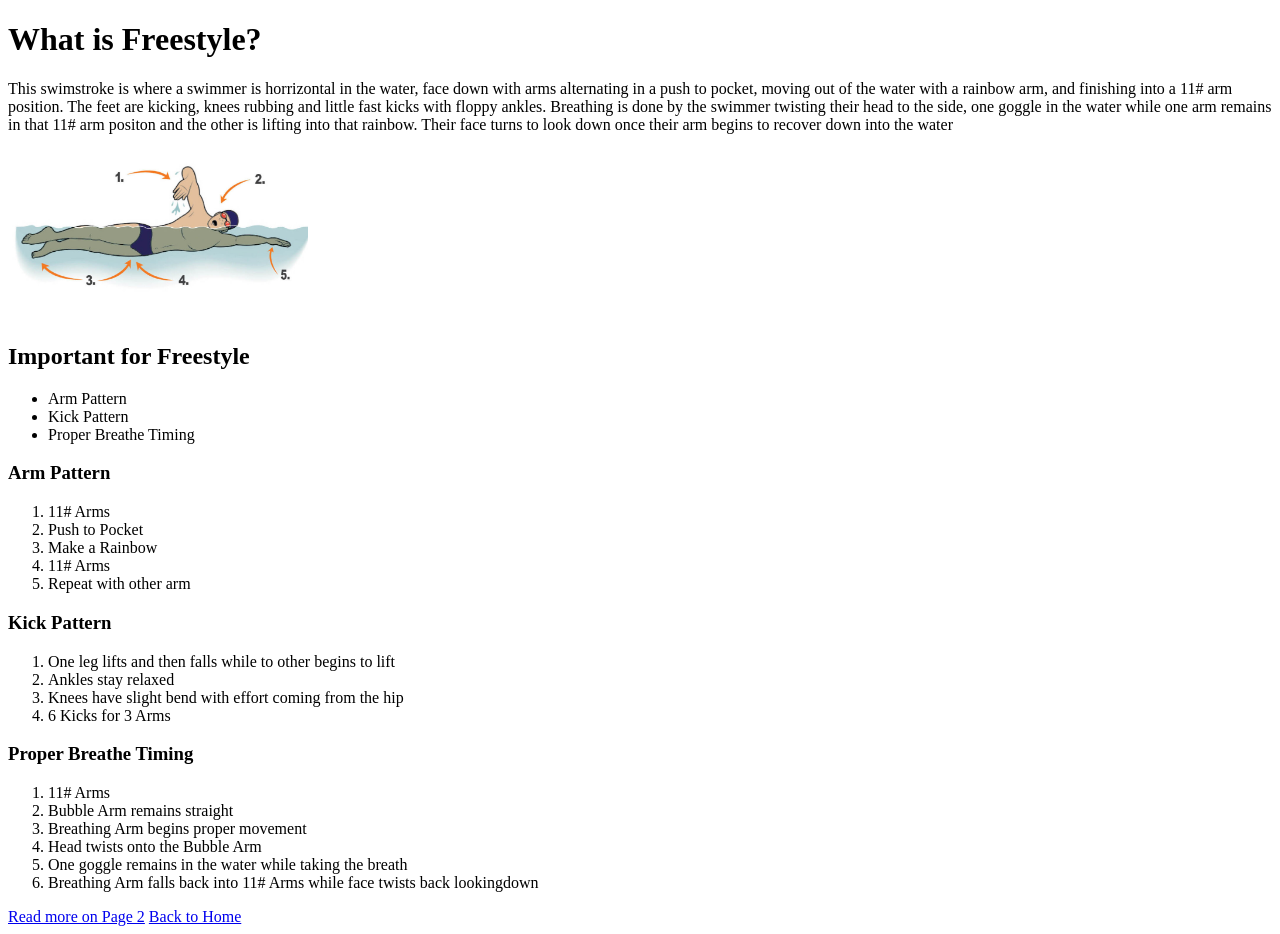
==== page2.html @ becb343f "First Draft" ====
<!DOCTYPE html>
<html>
  <head> 
    <title>All About Freestyle</title> 
  </head> 

<body> 
    <header>
        <!--Main Page Heading-->
        <h1>What is Freestyle?</h1>
    </header>

    <main>
            <p> This swimstroke is where a swimmer
            is horrizontal in the water, face down with arms 
            alternating in a push to pocket, moving out of the water
            with a rainbow arm, and finishing into a 11# arm position.
            The feet are kicking, knees rubbing and little fast kicks with
            floppy ankles. Breathing is done by the swimmer twisting their
            head to the side, one goggle in the water while one arm remains
            in that 11# arm positon and the other is lifting into that rainbow.
            Their face turns to look down once their arm begins to recover down into
            the water
            </p>
            <img src="images/free-visual.jpg" alt="Freestyle Visual" width="300">
 
    <section>
        <!--Main Topic 1-->
        <h2>Important for Freestyle</h2>
            <ul>
                <li>Arm Pattern</li>
                <li>Kick Pattern</li>
                <li>Proper Breathe Timing</li>
            </ul>
    </section>

    <section>
        <!--First Subtopic-->
        <h3>Arm Pattern</h3>
            <ol>
                <li>11# Arms</li>
                <li>Push to Pocket</li>
                <li>Make a Rainbow</li>
                <li>11# Arms</li>
                <li>Repeat with other arm</li>
            </ol>
    </section>

    <section>
        <!--Second Subtopic-->
        <h3>Kick Pattern</h3>
            <ol> 
                <li>One leg lifts and then falls
                while to other begins to lift
                </li>
                <li>Ankles stay relaxed</li>
                <li>Knees have slight bend with effort
                coming from the hip
                </li>
                <li>6 Kicks for 3 Arms</li>
            </ol>
    </section>

    <section>
        <!--Third Subtopic-->
        <h3>Proper Breathe Timing</h3>
            <ol>
                <li>11# Arms</li>
                <li>Bubble Arm remains straight</li>
                <li>Breathing Arm begins proper movement</li>
                <li>Head twists onto the Bubble Arm</li>
                <li>One goggle remains in the water while
                taking the breath
                </li>
                <li>Breathing Arm falls back into 11# Arms while 
                face twists back lookingdown
                </li>
            </ol>
    </main>
    <footer>
        <!--Navigation Link-->
        <a href="page2.html">Read more on Page 2</a>
        <a href="index.html">Back to Home</a>
    </footer>
</body> 
</html>
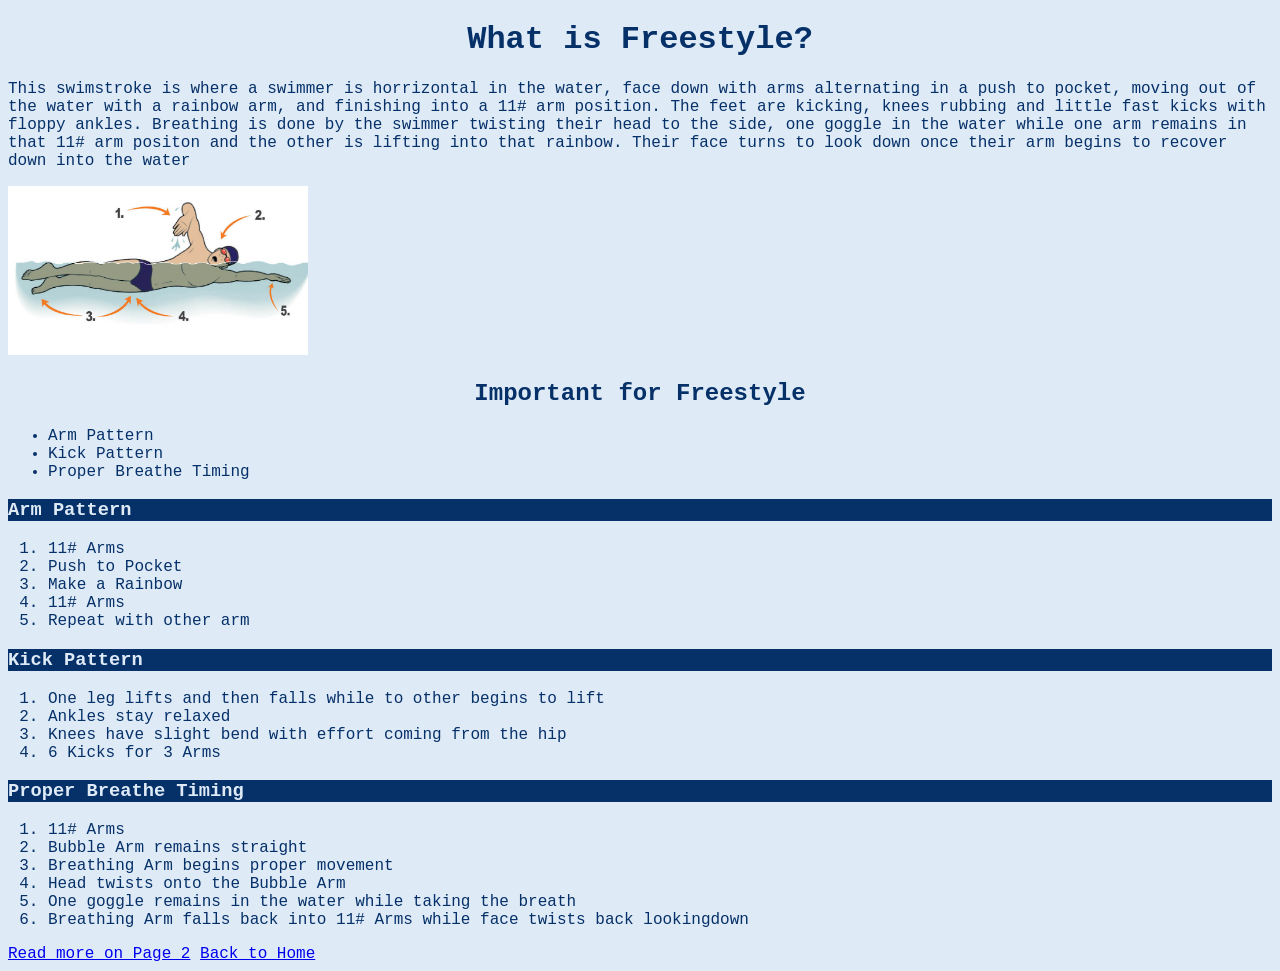
==== commit f048ff9b: "Added classes and ID codes" ====
--- a/page2.html
+++ b/page2.html
@@ -2,6 +2,7 @@
 <html>
   <head> 
     <title>All About Freestyle</title> 
+    <link rel="stylesheet" href="./css/style.css" />
   </head> 
 
 <body> 
@@ -36,7 +37,7 @@
 
     <section>
         <!--First Subtopic-->
-        <h3>Arm Pattern</h3>
+        <h3 class = "highlight">Arm Pattern</h3>
             <ol>
                 <li>11# Arms</li>
                 <li>Push to Pocket</li>
@@ -48,7 +49,7 @@
 
     <section>
         <!--Second Subtopic-->
-        <h3>Kick Pattern</h3>
+        <h3 class = "highlight">Kick Pattern</h3>
             <ol> 
                 <li>One leg lifts and then falls
                 while to other begins to lift
@@ -63,7 +64,7 @@
 
     <section>
         <!--Third Subtopic-->
-        <h3>Proper Breathe Timing</h3>
+        <h3 class = "highlight">Proper Breathe Timing</h3>
             <ol>
                 <li>11# Arms</li>
                 <li>Bubble Arm remains straight</li>
--- a/css/style.css
+++ b/css/style.css
@@ -0,0 +1,18 @@
+body {
+    background-color: #deebf7;
+    font-family: 'Courier New', Courier, monospace;
+    color: #063068 ;
+}
+
+h1, h2{
+    text-align: center;
+}
+
+p {
+    font-size: 16px;
+}
+
+.highlight {
+    background-color: #063068;
+    color: #deebf7;
+}
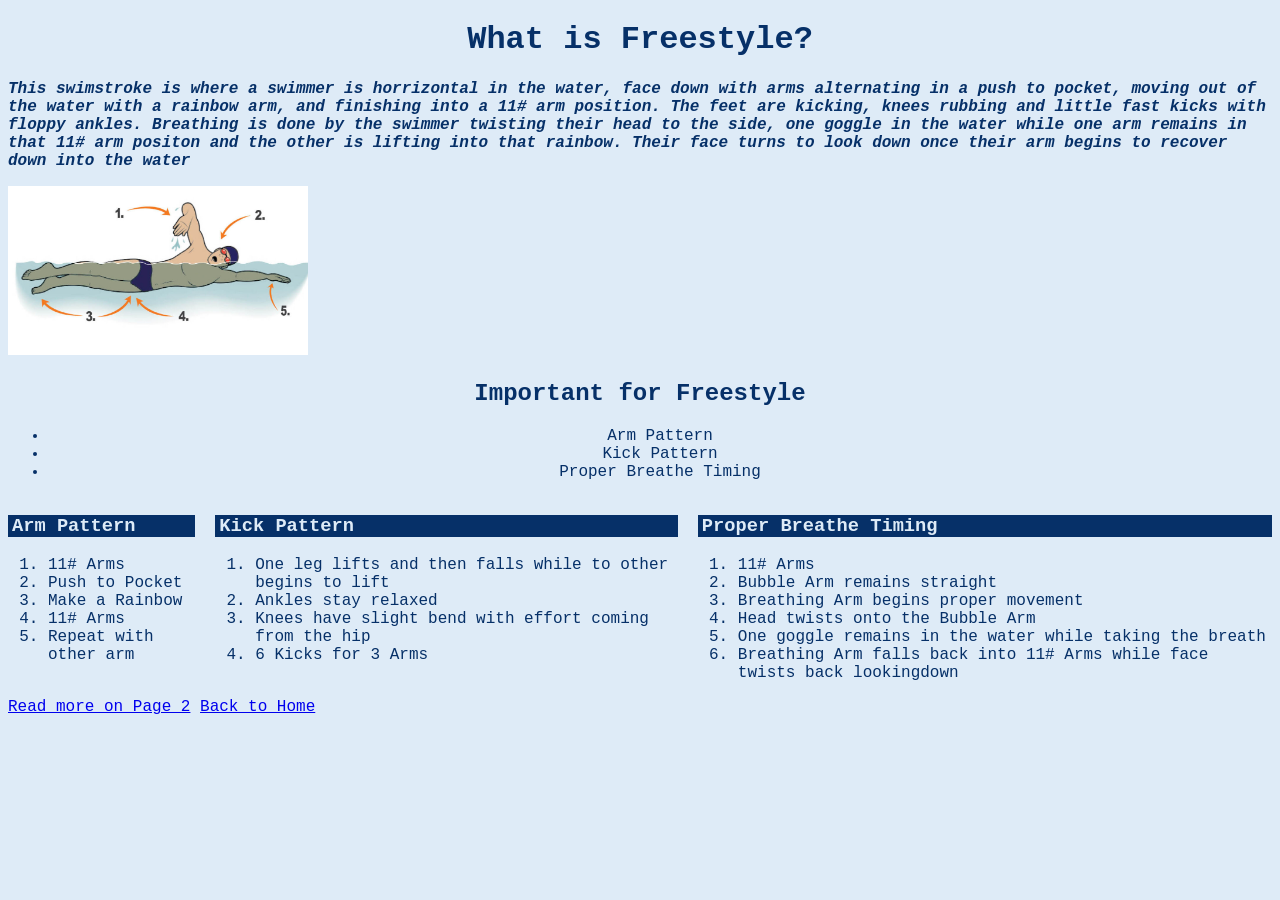
==== commit d1b28d27: "Added styles for main page layout and Flexbox" ====
--- a/page2.html
+++ b/page2.html
@@ -12,7 +12,7 @@
     </header>
 
     <main>
-            <p> This swimstroke is where a swimmer
+            <p id="explain"> This swimstroke is where a swimmer
             is horrizontal in the water, face down with arms 
             alternating in a push to pocket, moving out of the water
             with a rainbow arm, and finishing into a 11# arm position.
@@ -28,55 +28,60 @@
     <section>
         <!--Main Topic 1-->
         <h2>Important for Freestyle</h2>
-            <ul>
+            <ul class = "center">
                 <li>Arm Pattern</li>
                 <li>Kick Pattern</li>
                 <li>Proper Breathe Timing</li>
             </ul>
     </section>
 
-    <section>
-        <!--First Subtopic-->
-        <h3 class = "highlight">Arm Pattern</h3>
-            <ol>
-                <li>11# Arms</li>
-                <li>Push to Pocket</li>
-                <li>Make a Rainbow</li>
-                <li>11# Arms</li>
-                <li>Repeat with other arm</li>
-            </ol>
-    </section>
+    <!--Flexbox-->
+    <div id="free_explained">
+        <section>
+            <!--First Subtopic-->
+            <h3 class = "highlight">Arm Pattern</h3>
+                <ol>
+                    <li>11# Arms</li>
+                    <li>Push to Pocket</li>
+                    <li>Make a Rainbow</li>
+                    <li>11# Arms</li>
+                    <li>Repeat with other arm</li>
+                </ol>
+        </section>
 
-    <section>
-        <!--Second Subtopic-->
-        <h3 class = "highlight">Kick Pattern</h3>
-            <ol> 
-                <li>One leg lifts and then falls
-                while to other begins to lift
-                </li>
-                <li>Ankles stay relaxed</li>
-                <li>Knees have slight bend with effort
-                coming from the hip
-                </li>
-                <li>6 Kicks for 3 Arms</li>
-            </ol>
-    </section>
+        <section>
+            <!--Second Subtopic-->
+            <h3 class = "highlight">Kick Pattern</h3>
+                <ol> 
+                    <li>One leg lifts and then falls
+                    while to other begins to lift
+                    </li>
+                    <li>Ankles stay relaxed</li>
+                    <li>Knees have slight bend with effort
+                    coming from the hip
+                    </li>
+                    <li>6 Kicks for 3 Arms</li>
+                </ol>
+        </section>
 
-    <section>
-        <!--Third Subtopic-->
-        <h3 class = "highlight">Proper Breathe Timing</h3>
-            <ol>
-                <li>11# Arms</li>
-                <li>Bubble Arm remains straight</li>
-                <li>Breathing Arm begins proper movement</li>
-                <li>Head twists onto the Bubble Arm</li>
-                <li>One goggle remains in the water while
-                taking the breath
-                </li>
-                <li>Breathing Arm falls back into 11# Arms while 
-                face twists back lookingdown
-                </li>
-            </ol>
+            
+            <section>
+            <!--Third Subtopic-->
+            <h3 class = "highlight">Proper Breathe Timing</h3>
+                <ol>
+                    <li>11# Arms</li>
+                    <li>Bubble Arm remains straight</li>
+                    <li>Breathing Arm begins proper movement</li>
+                    <li>Head twists onto the Bubble Arm</li>
+                    <li>One goggle remains in the water while
+                    taking the breath
+                    </li>
+                    <li>Breathing Arm falls back into 11# Arms while 
+                    face twists back lookingdown
+                    </li>
+                </ol>
+            </section>
+    </div>  
     </main>
     <footer>
         <!--Navigation Link-->
--- a/css/style.css
+++ b/css/style.css
@@ -4,7 +4,7 @@
     color: #063068 ;
 }
 
-h1, h2{
+h1, h2 {
     text-align: center;
 }
 
@@ -15,4 +15,24 @@
 .highlight {
     background-color: #063068;
     color: #deebf7;
+    padding: 0 4px;
 }
+
+.center {
+    text-align: center;
+}
+
+#intro-paragraph {
+    font-weight: bold;
+}
+
+#explain {
+    font-weight: bold;
+    font-style: italic;
+}
+
+#free_explained {
+    display: flex;
+    gap: 20px;
+}
+
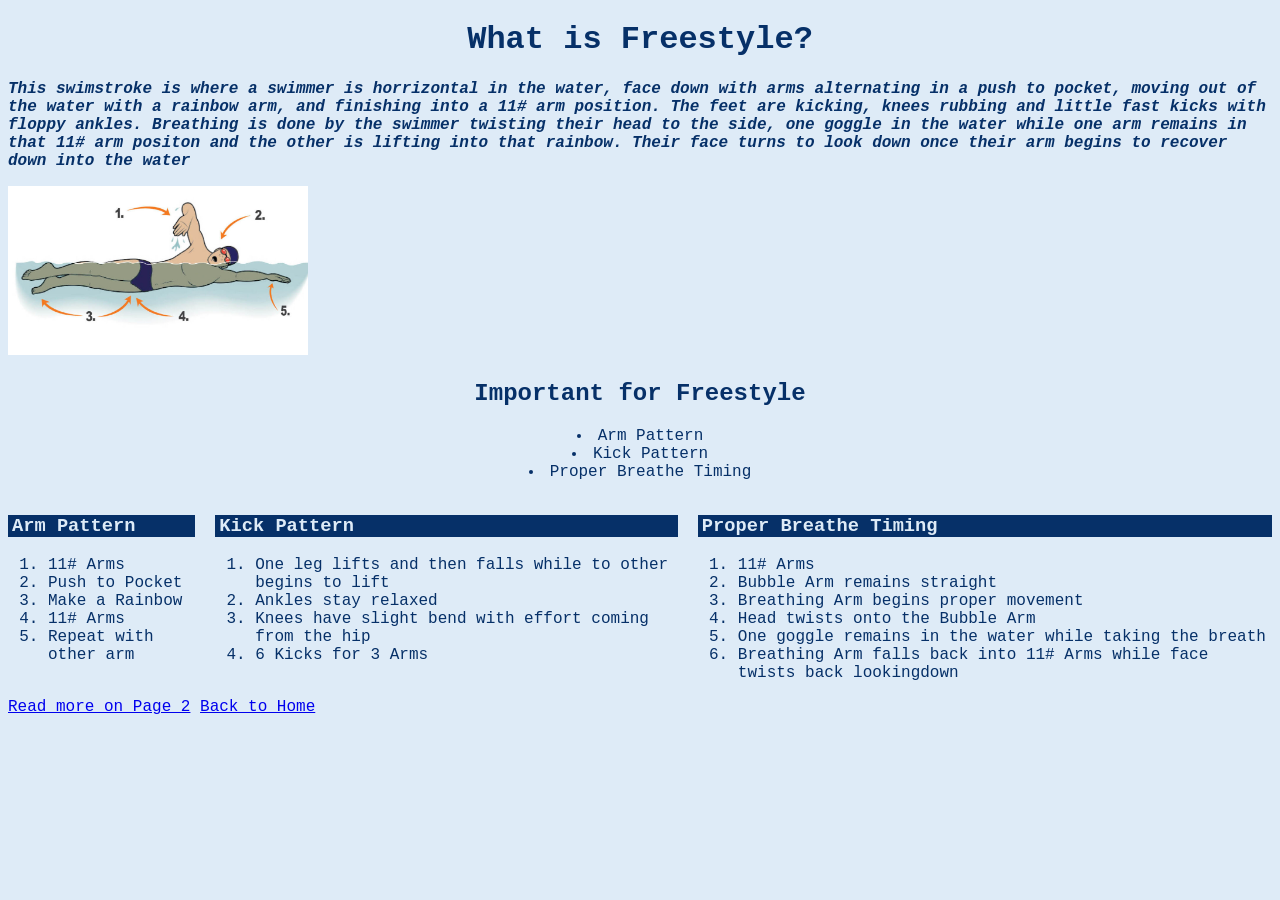
==== commit d5aa4737: "Added Media Query" ====
--- a/page2.html
+++ b/page2.html
@@ -23,7 +23,7 @@
             Their face turns to look down once their arm begins to recover down into
             the water
             </p>
-            <img src="images/free-visual.jpg" alt="Freestyle Visual" width="300">
+            <img src="images/free-visual.jpg" alt="Freestyle Visual Aid" width="300">
  
     <section>
         <!--Main Topic 1-->
--- a/css/style.css
+++ b/css/style.css
@@ -20,6 +20,8 @@
 
 .center {
     text-align: center;
+    list-style-position: inside;
+    padding-left: 0;
 }
 
 #intro-paragraph {
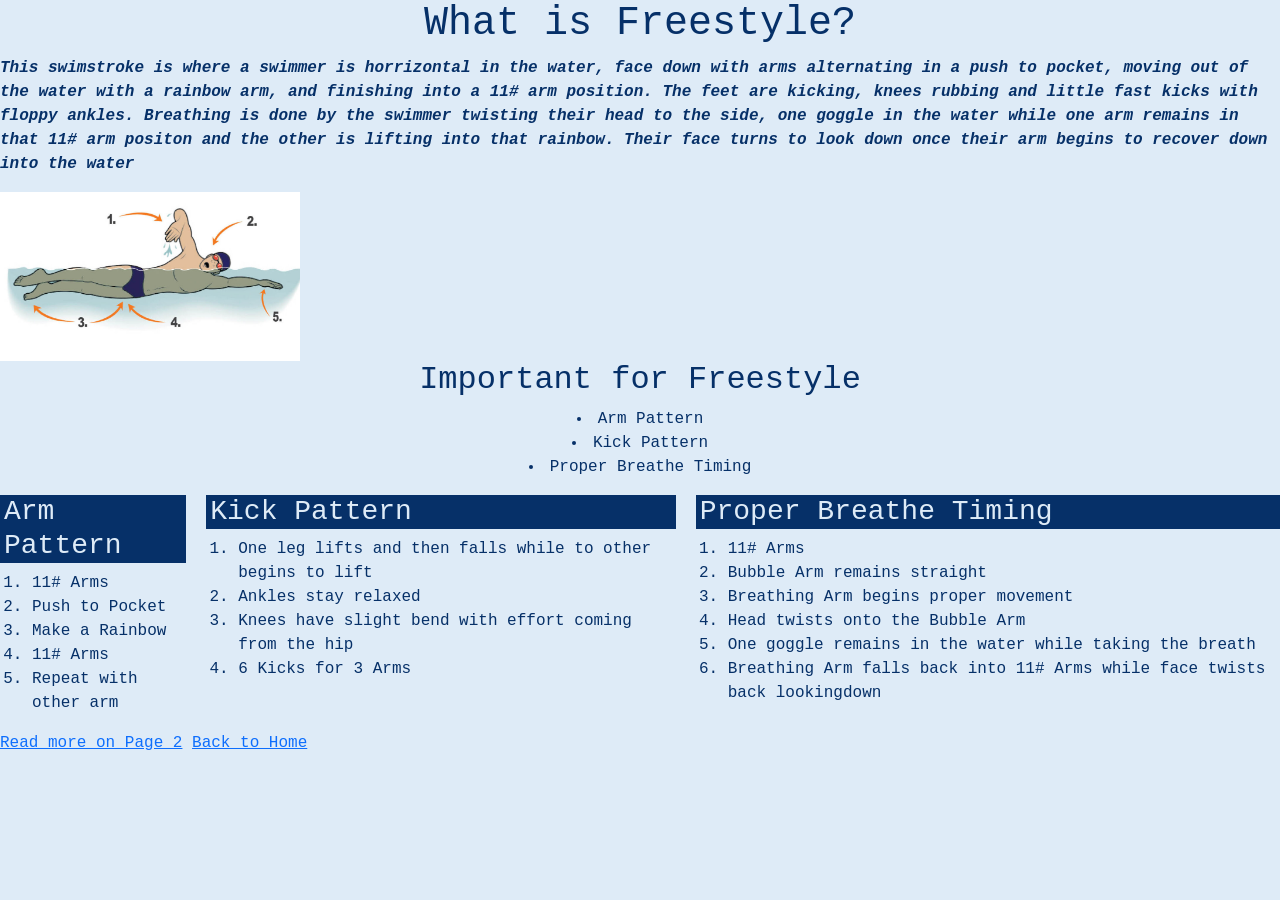
==== commit 2d64e3a9: "Added one more Bootstrap code" ====
--- a/page2.html
+++ b/page2.html
@@ -2,6 +2,10 @@
 <html>
   <head> 
     <title>All About Freestyle</title> 
+    <!-- Link to Bootstrap -->
+  <link href="https://cdn.jsdelivr.net/npm/bootstrap@5.3.3/dist/css/bootstrap.min.css" 
+  rel="stylesheet" integrity="sha384-QWTKZyjpPEjISv5WaRU9OFeRpok6YctnYmDr5pNlyT2bRjXh0JMhjY6hW+ALEwIH" 
+  crossorigin="anonymous">
     <link rel="stylesheet" href="./css/style.css" />
   </head> 
 
@@ -36,7 +40,7 @@
     </section>
 
     <!--Flexbox-->
-    <div id="free_explained">
+    <div class="flex-container">
         <section>
             <!--First Subtopic-->
             <h3 class = "highlight">Arm Pattern</h3>
--- a/css/style.css
+++ b/css/style.css
@@ -24,6 +24,20 @@
     padding-left: 0;
 }
 
+.flex-container {
+    display: flex;
+    flex-wrap: nowrap;
+    gap: 20px;
+}
+
+.flex-container > div {
+    width: 100px;
+    margin: 10px;
+    text-align: center;
+    line-height: 75px;
+    font-size: 30px;
+}
+
 #intro-paragraph {
     font-weight: bold;
 }
@@ -33,8 +47,18 @@
     font-style: italic;
 }
 
-#free_explained {
-    display: flex;
-    gap: 20px;
+
+
+@media (max-width: 600px) {
+    body {
+        font-size: 16px;
+    }
+    .flex-container {
+        flex-direction: column;
+        align-items: center;
+    }
 }
 
+.btn-outline-* {
+    
+}
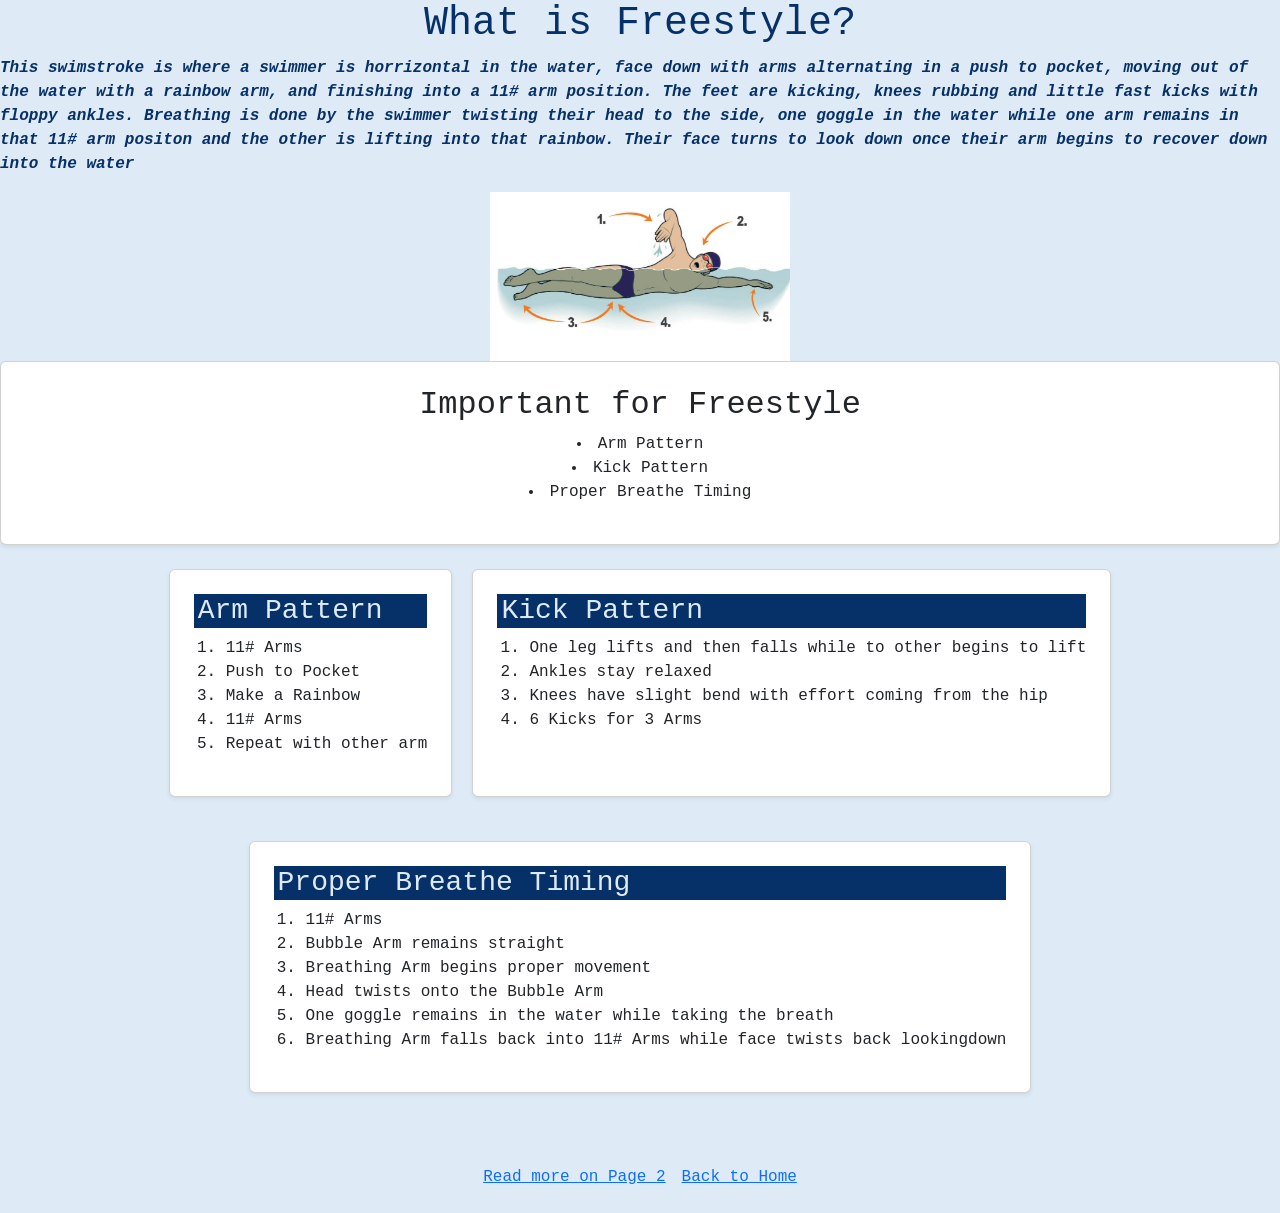
==== commit 9975074d: "Polished Images" ====
--- a/page2.html
+++ b/page2.html
@@ -27,9 +27,12 @@
             Their face turns to look down once their arm begins to recover down into
             the water
             </p>
-            <img src="images/free-visual.jpg" alt="Freestyle Visual Aid" width="300">
+            <img src="images/free-visual.jpg" 
+            class = "img-fluid d-block mx-auto
+            alt="Freestyle Visual Aid" 
+            width="300">
  
-    <section>
+    <section class = "card p-4 shadow-sm mb-4">
         <!--Main Topic 1-->
         <h2>Important for Freestyle</h2>
             <ul class = "center">
@@ -41,7 +44,7 @@
 
     <!--Flexbox-->
     <div class="flex-container">
-        <section>
+        <section class = "card p-4 shadow-sm mb-4">
             <!--First Subtopic-->
             <h3 class = "highlight">Arm Pattern</h3>
                 <ol>
@@ -53,7 +56,7 @@
                 </ol>
         </section>
 
-        <section>
+        <section class = "card p-4 shadow-sm mb-4">
             <!--Second Subtopic-->
             <h3 class = "highlight">Kick Pattern</h3>
                 <ol> 
@@ -69,7 +72,7 @@
         </section>
 
             
-            <section>
+            <section class = "card p-4 shadow-sm mb-4">
             <!--Third Subtopic-->
             <h3 class = "highlight">Proper Breathe Timing</h3>
                 <ol>
@@ -87,10 +90,13 @@
             </section>
     </div>  
     </main>
-    <footer>
-        <!--Navigation Link-->
-        <a href="page2.html">Read more on Page 2</a>
-        <a href="index.html">Back to Home</a>
+    <footer class = "text-center mt-5 pb-4">
+        <div class = "d-flex justify-content-center gap-3">
+            <!--Navigation Link-->
+            <a href="page2.html" class = "btn-outline-secondary">Read more on Page 2</a>
+            <a href="index.html" class = "btn-outline-primary">Back to Home</a>    
+        </div>
+        
     </footer>
 </body> 
 </html>
--- a/css/style.css
+++ b/css/style.css
@@ -10,6 +10,10 @@
 
 p {
     font-size: 16px;
+}
+
+footer {
+    margin-top: 40px
 }
 
 .highlight {
@@ -26,8 +30,9 @@
 
 .flex-container {
     display: flex;
-    flex-wrap: nowrap;
+    flex-wrap: wrap;
     gap: 20px;
+    justify-content: center;
 }
 
 .flex-container > div {
@@ -58,7 +63,3 @@
         align-items: center;
     }
 }
-
-.btn-outline-* {
-    
-}
